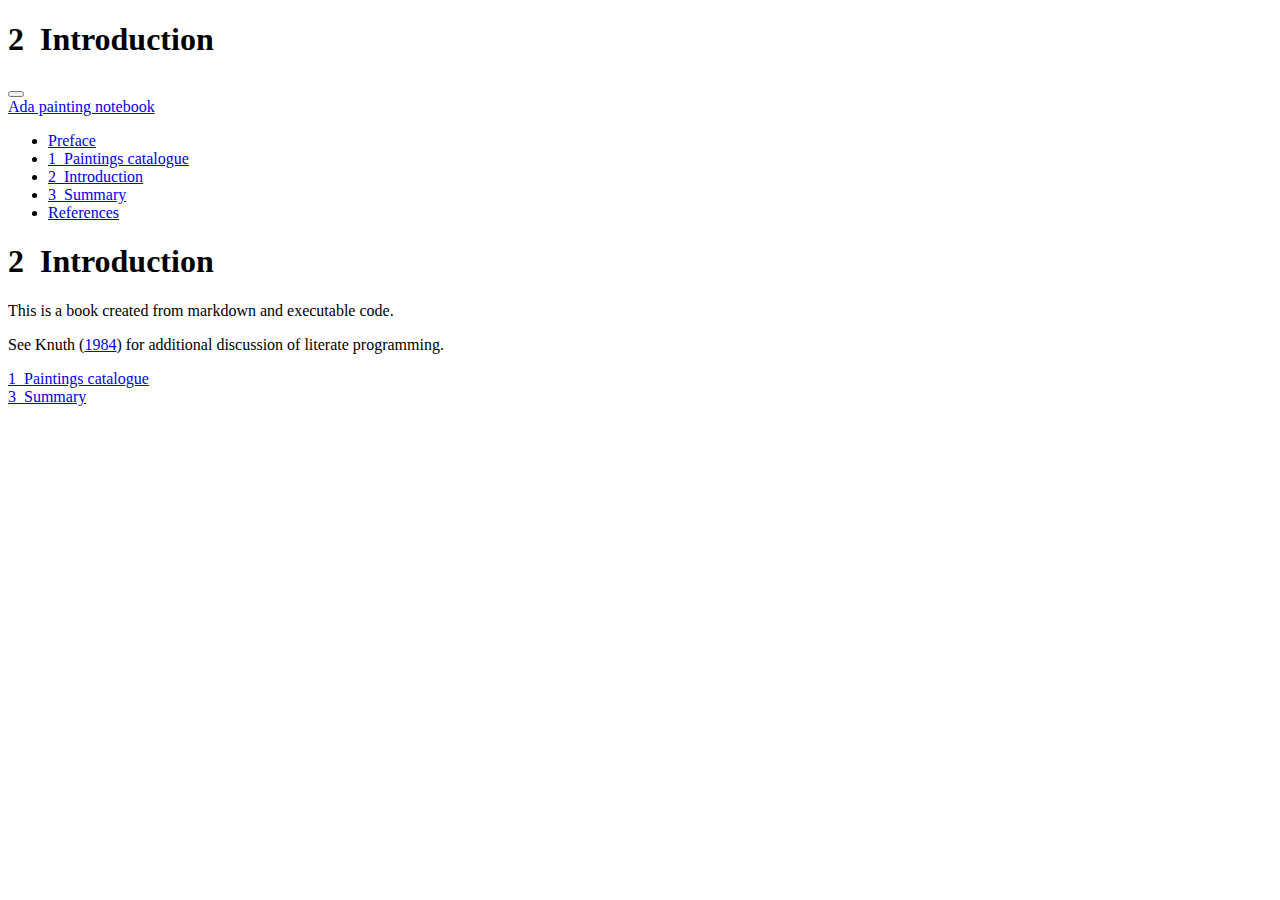
==== docs/intro.html @ fbb57a57 "render" ====
<!DOCTYPE html>
<html xmlns="http://www.w3.org/1999/xhtml" lang="en" xml:lang="en"><head>

<meta charset="utf-8">
<meta name="generator" content="quarto-1.2.475">

<meta name="viewport" content="width=device-width, initial-scale=1.0, user-scalable=yes">


<title>Ada painting notebook - 2&nbsp; Introduction</title>
<style>
code{white-space: pre-wrap;}
span.smallcaps{font-variant: small-caps;}
div.columns{display: flex; gap: min(4vw, 1.5em);}
div.column{flex: auto; overflow-x: auto;}
div.hanging-indent{margin-left: 1.5em; text-indent: -1.5em;}
ul.task-list{list-style: none;}
ul.task-list li input[type="checkbox"] {
  width: 0.8em;
  margin: 0 0.8em 0.2em -1.6em;
  vertical-align: middle;
}
div.csl-bib-body { }
div.csl-entry {
  clear: both;
}
.hanging div.csl-entry {
  margin-left:2em;
  text-indent:-2em;
}
div.csl-left-margin {
  min-width:2em;
  float:left;
}
div.csl-right-inline {
  margin-left:2em;
  padding-left:1em;
}
div.csl-indent {
  margin-left: 2em;
}
</style>


<script src="site_libs/quarto-nav/quarto-nav.js"></script>
<script src="site_libs/quarto-nav/headroom.min.js"></script>
<script src="site_libs/clipboard/clipboard.min.js"></script>
<script src="site_libs/quarto-search/autocomplete.umd.js"></script>
<script src="site_libs/quarto-search/fuse.min.js"></script>
<script src="site_libs/quarto-search/quarto-search.js"></script>
<meta name="quarto:offset" content="./">
<link href="./summary.html" rel="next">
<link href="./paintings.html" rel="prev">
<script src="site_libs/quarto-html/quarto.js"></script>
<script src="site_libs/quarto-html/popper.min.js"></script>
<script src="site_libs/quarto-html/tippy.umd.min.js"></script>
<script src="site_libs/quarto-html/anchor.min.js"></script>
<link href="site_libs/quarto-html/tippy.css" rel="stylesheet">
<link href="site_libs/quarto-html/quarto-syntax-highlighting.css" rel="stylesheet" id="quarto-text-highlighting-styles">
<script src="site_libs/bootstrap/bootstrap.min.js"></script>
<link href="site_libs/bootstrap/bootstrap-icons.css" rel="stylesheet">
<link href="site_libs/bootstrap/bootstrap.min.css" rel="stylesheet" id="quarto-bootstrap" data-mode="light">
<script id="quarto-search-options" type="application/json">{
  "location": "sidebar",
  "copy-button": false,
  "collapse-after": 3,
  "panel-placement": "start",
  "type": "textbox",
  "limit": 20,
  "language": {
    "search-no-results-text": "No results",
    "search-matching-documents-text": "matching documents",
    "search-copy-link-title": "Copy link to search",
    "search-hide-matches-text": "Hide additional matches",
    "search-more-match-text": "more match in this document",
    "search-more-matches-text": "more matches in this document",
    "search-clear-button-title": "Clear",
    "search-detached-cancel-button-title": "Cancel",
    "search-submit-button-title": "Submit"
  }
}</script>


</head>

<body class="nav-sidebar floating">

<div id="quarto-search-results"></div>
  <header id="quarto-header" class="headroom fixed-top">
  <nav class="quarto-secondary-nav" data-bs-toggle="collapse" data-bs-target="#quarto-sidebar" aria-controls="quarto-sidebar" aria-expanded="false" aria-label="Toggle sidebar navigation" onclick="if (window.quartoToggleHeadroom) { window.quartoToggleHeadroom(); }">
    <div class="container-fluid d-flex justify-content-between">
      <h1 class="quarto-secondary-nav-title"><span class="chapter-number">2</span>&nbsp; <span class="chapter-title">Introduction</span></h1>
      <button type="button" class="quarto-btn-toggle btn" aria-label="Show secondary navigation">
        <i class="bi bi-chevron-right"></i>
      </button>
    </div>
  </nav>
</header>
<!-- content -->
<div id="quarto-content" class="quarto-container page-columns page-rows-contents page-layout-article">
<!-- sidebar -->
  <nav id="quarto-sidebar" class="sidebar collapse sidebar-navigation floating overflow-auto">
    <div class="pt-lg-2 mt-2 text-left sidebar-header">
    <div class="sidebar-title mb-0 py-0">
      <a href="./">Ada painting notebook</a> 
    </div>
      </div>
      <div class="mt-2 flex-shrink-0 align-items-center">
        <div class="sidebar-search">
        <div id="quarto-search" class="" title="Search"></div>
        </div>
      </div>
    <div class="sidebar-menu-container"> 
    <ul class="list-unstyled mt-1">
        <li class="sidebar-item">
  <div class="sidebar-item-container"> 
  <a href="./index.html" class="sidebar-item-text sidebar-link">Preface</a>
  </div>
</li>
        <li class="sidebar-item">
  <div class="sidebar-item-container"> 
  <a href="./paintings.html" class="sidebar-item-text sidebar-link"><span class="chapter-number">1</span>&nbsp; <span class="chapter-title">Paintings catalogue</span></a>
  </div>
</li>
        <li class="sidebar-item">
  <div class="sidebar-item-container"> 
  <a href="./intro.html" class="sidebar-item-text sidebar-link active"><span class="chapter-number">2</span>&nbsp; <span class="chapter-title">Introduction</span></a>
  </div>
</li>
        <li class="sidebar-item">
  <div class="sidebar-item-container"> 
  <a href="./summary.html" class="sidebar-item-text sidebar-link"><span class="chapter-number">3</span>&nbsp; <span class="chapter-title">Summary</span></a>
  </div>
</li>
        <li class="sidebar-item">
  <div class="sidebar-item-container"> 
  <a href="./references.html" class="sidebar-item-text sidebar-link">References</a>
  </div>
</li>
    </ul>
    </div>
</nav>
<!-- margin-sidebar -->
    <div id="quarto-margin-sidebar" class="sidebar margin-sidebar">
        
    </div>
<!-- main -->
<main class="content" id="quarto-document-content">

<header id="title-block-header" class="quarto-title-block default">
<div class="quarto-title">
<h1 class="title d-none d-lg-block"><span class="chapter-number">2</span>&nbsp; <span class="chapter-title">Introduction</span></h1>
</div>



<div class="quarto-title-meta">

    
  
    
  </div>
  

</header>

<p>This is a book created from markdown and executable code.</p>
<p>See <span class="citation" data-cites="knuth84">Knuth (<a href="references.html#ref-knuth84" role="doc-biblioref">1984</a>)</span> for additional discussion of literate programming.</p>


<div id="refs" class="references csl-bib-body hanging-indent" role="doc-bibliography" style="display: none">
<div id="ref-knuth84" class="csl-entry" role="doc-biblioentry">
Knuth, Donald E. 1984. <span>“Literate Programming.”</span> <em>Comput. J.</em> 27 (2): 97–111. <a href="https://doi.org/10.1093/comjnl/27.2.97">https://doi.org/10.1093/comjnl/27.2.97</a>.
</div>
</div>

</main> <!-- /main -->
<script id="quarto-html-after-body" type="application/javascript">
window.document.addEventListener("DOMContentLoaded", function (event) {
  const toggleBodyColorMode = (bsSheetEl) => {
    const mode = bsSheetEl.getAttribute("data-mode");
    const bodyEl = window.document.querySelector("body");
    if (mode === "dark") {
      bodyEl.classList.add("quarto-dark");
      bodyEl.classList.remove("quarto-light");
    } else {
      bodyEl.classList.add("quarto-light");
      bodyEl.classList.remove("quarto-dark");
    }
  }
  const toggleBodyColorPrimary = () => {
    const bsSheetEl = window.document.querySelector("link#quarto-bootstrap");
    if (bsSheetEl) {
      toggleBodyColorMode(bsSheetEl);
    }
  }
  toggleBodyColorPrimary();  
  const icon = "";
  const anchorJS = new window.AnchorJS();
  anchorJS.options = {
    placement: 'right',
    icon: icon
  };
  anchorJS.add('.anchored');
  const clipboard = new window.ClipboardJS('.code-copy-button', {
    target: function(trigger) {
      return trigger.previousElementSibling;
    }
  });
  clipboard.on('success', function(e) {
    // button target
    const button = e.trigger;
    // don't keep focus
    button.blur();
    // flash "checked"
    button.classList.add('code-copy-button-checked');
    var currentTitle = button.getAttribute("title");
    button.setAttribute("title", "Copied!");
    let tooltip;
    if (window.bootstrap) {
      button.setAttribute("data-bs-toggle", "tooltip");
      button.setAttribute("data-bs-placement", "left");
      button.setAttribute("data-bs-title", "Copied!");
      tooltip = new bootstrap.Tooltip(button, 
        { trigger: "manual", 
          customClass: "code-copy-button-tooltip",
          offset: [0, -8]});
      tooltip.show();    
    }
    setTimeout(function() {
      if (tooltip) {
        tooltip.hide();
        button.removeAttribute("data-bs-title");
        button.removeAttribute("data-bs-toggle");
        button.removeAttribute("data-bs-placement");
      }
      button.setAttribute("title", currentTitle);
      button.classList.remove('code-copy-button-checked');
    }, 1000);
    // clear code selection
    e.clearSelection();
  });
  function tippyHover(el, contentFn) {
    const config = {
      allowHTML: true,
      content: contentFn,
      maxWidth: 500,
      delay: 100,
      arrow: false,
      appendTo: function(el) {
          return el.parentElement;
      },
      interactive: true,
      interactiveBorder: 10,
      theme: 'quarto',
      placement: 'bottom-start'
    };
    window.tippy(el, config); 
  }
  const noterefs = window.document.querySelectorAll('a[role="doc-noteref"]');
  for (var i=0; i<noterefs.length; i++) {
    const ref = noterefs[i];
    tippyHover(ref, function() {
      // use id or data attribute instead here
      let href = ref.getAttribute('data-footnote-href') || ref.getAttribute('href');
      try { href = new URL(href).hash; } catch {}
      const id = href.replace(/^#\/?/, "");
      const note = window.document.getElementById(id);
      return note.innerHTML;
    });
  }
  const findCites = (el) => {
    const parentEl = el.parentElement;
    if (parentEl) {
      const cites = parentEl.dataset.cites;
      if (cites) {
        return {
          el,
          cites: cites.split(' ')
        };
      } else {
        return findCites(el.parentElement)
      }
    } else {
      return undefined;
    }
  };
  var bibliorefs = window.document.querySelectorAll('a[role="doc-biblioref"]');
  for (var i=0; i<bibliorefs.length; i++) {
    const ref = bibliorefs[i];
    const citeInfo = findCites(ref);
    if (citeInfo) {
      tippyHover(citeInfo.el, function() {
        var popup = window.document.createElement('div');
        citeInfo.cites.forEach(function(cite) {
          var citeDiv = window.document.createElement('div');
          citeDiv.classList.add('hanging-indent');
          citeDiv.classList.add('csl-entry');
          var biblioDiv = window.document.getElementById('ref-' + cite);
          if (biblioDiv) {
            citeDiv.innerHTML = biblioDiv.innerHTML;
          }
          popup.appendChild(citeDiv);
        });
        return popup.innerHTML;
      });
    }
  }
});
</script>
<nav class="page-navigation">
  <div class="nav-page nav-page-previous">
      <a href="./paintings.html" class="pagination-link">
        <i class="bi bi-arrow-left-short"></i> <span class="nav-page-text"><span class="chapter-number">1</span>&nbsp; <span class="chapter-title">Paintings catalogue</span></span>
      </a>          
  </div>
  <div class="nav-page nav-page-next">
      <a href="./summary.html" class="pagination-link">
        <span class="nav-page-text"><span class="chapter-number">3</span>&nbsp; <span class="chapter-title">Summary</span></span> <i class="bi bi-arrow-right-short"></i>
      </a>
  </div>
</nav>
</div> <!-- /content -->



</body></html>
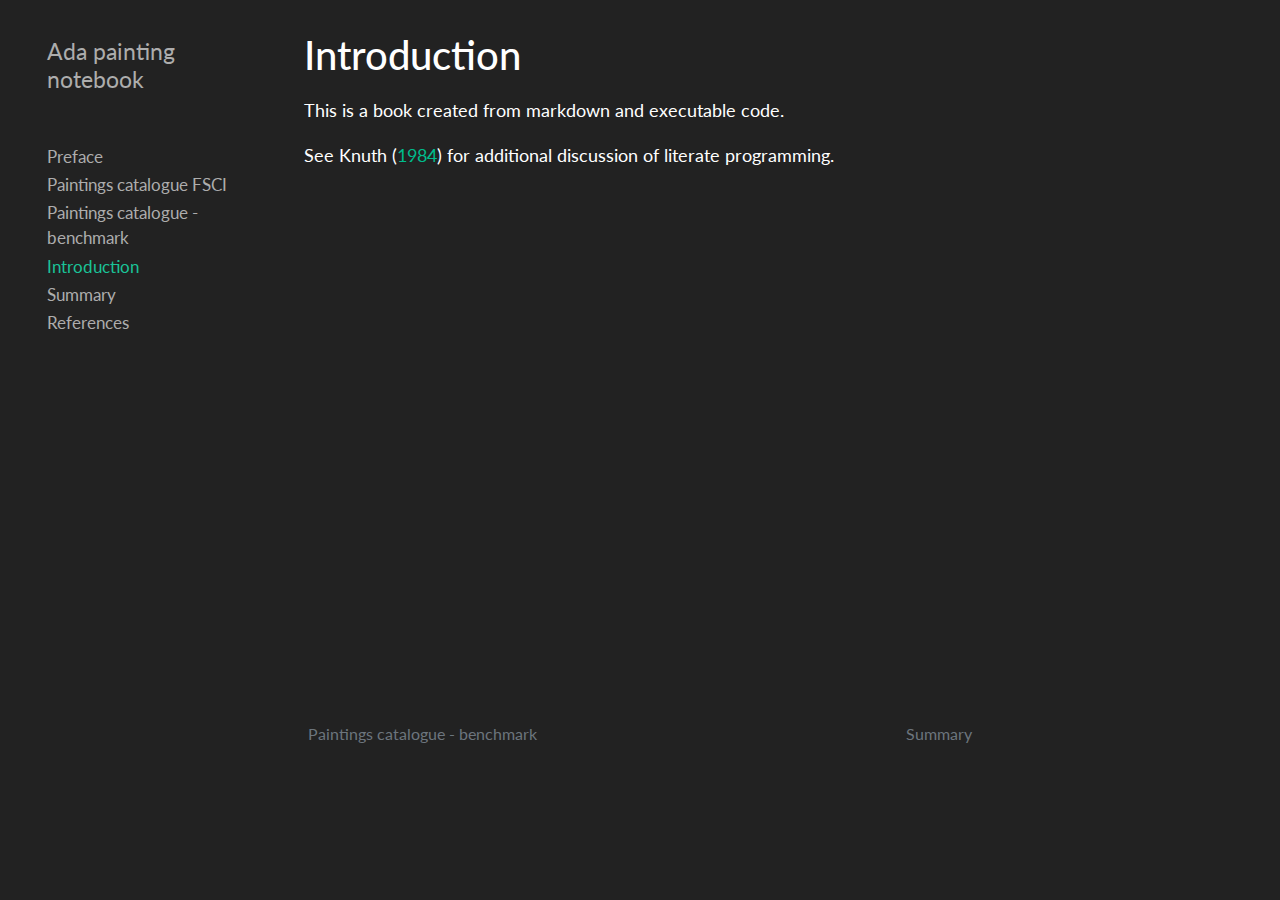
==== commit dfd97e33: "edit" ====
--- a/docs/intro.html
+++ b/docs/intro.html
@@ -7,7 +7,7 @@
 <meta name="viewport" content="width=device-width, initial-scale=1.0, user-scalable=yes">
 
 
-<title>Ada painting notebook - 2&nbsp; Introduction</title>
+<title>Ada painting notebook - 3&nbsp; Introduction</title>
 <style>
 code{white-space: pre-wrap;}
 span.smallcaps{font-variant: small-caps;}
@@ -56,10 +56,10 @@
 <script src="site_libs/quarto-html/tippy.umd.min.js"></script>
 <script src="site_libs/quarto-html/anchor.min.js"></script>
 <link href="site_libs/quarto-html/tippy.css" rel="stylesheet">
-<link href="site_libs/quarto-html/quarto-syntax-highlighting.css" rel="stylesheet" id="quarto-text-highlighting-styles">
+<link href="site_libs/quarto-html/quarto-syntax-highlighting-dark.css" rel="stylesheet" id="quarto-text-highlighting-styles">
 <script src="site_libs/bootstrap/bootstrap.min.js"></script>
 <link href="site_libs/bootstrap/bootstrap-icons.css" rel="stylesheet">
-<link href="site_libs/bootstrap/bootstrap.min.css" rel="stylesheet" id="quarto-bootstrap" data-mode="light">
+<link href="site_libs/bootstrap/bootstrap.min.css" rel="stylesheet" id="quarto-bootstrap" data-mode="dark">
 <script id="quarto-search-options" type="application/json">{
   "location": "sidebar",
   "copy-button": false,
@@ -79,6 +79,7 @@
     "search-submit-button-title": "Submit"
   }
 }</script>
+<script async="" src="https://hypothes.is/embed.js"></script>
 
 
 </head>
@@ -89,7 +90,7 @@
   <header id="quarto-header" class="headroom fixed-top">
   <nav class="quarto-secondary-nav" data-bs-toggle="collapse" data-bs-target="#quarto-sidebar" aria-controls="quarto-sidebar" aria-expanded="false" aria-label="Toggle sidebar navigation" onclick="if (window.quartoToggleHeadroom) { window.quartoToggleHeadroom(); }">
     <div class="container-fluid d-flex justify-content-between">
-      <h1 class="quarto-secondary-nav-title"><span class="chapter-number">2</span>&nbsp; <span class="chapter-title">Introduction</span></h1>
+      <h1 class="quarto-secondary-nav-title"><span class="chapter-title">Introduction</span></h1>
       <button type="button" class="quarto-btn-toggle btn" aria-label="Show secondary navigation">
         <i class="bi bi-chevron-right"></i>
       </button>
@@ -103,6 +104,30 @@
     <div class="pt-lg-2 mt-2 text-left sidebar-header">
     <div class="sidebar-title mb-0 py-0">
       <a href="./">Ada painting notebook</a> 
+        <div class="sidebar-tools-main">
+    <a href="https://github.com/mrchristian/ada-painting-notebook" title="Source Code" class="sidebar-tool px-1"><i class="bi bi-github"></i></a>
+    <a href="" title="Download" id="sidebar-tool-dropdown-0" class="sidebar-tool dropdown-toggle px-1" data-bs-toggle="dropdown" aria-expanded="false"><i class="bi bi-download"></i></a>
+    <ul class="dropdown-menu" aria-labelledby="sidebar-tool-dropdown-0">
+        <li>
+          <a class="dropdown-item sidebar-tools-main-item" href="./Ada-painting-notebook.pdf">
+            <i class="bi bi-bi-file-pdf pe-1"></i>
+          Download PDF
+          </a>
+        </li>
+        <li>
+          <a class="dropdown-item sidebar-tools-main-item" href="./Ada-painting-notebook.docx">
+            <i class="bi bi-bi-file-word pe-1"></i>
+          Download Docx
+          </a>
+        </li>
+        <li>
+          <a class="dropdown-item sidebar-tools-main-item" href="./Ada-painting-notebook.epub">
+            <i class="bi bi-bi-journal pe-1"></i>
+          Download ePub
+          </a>
+        </li>
+    </ul>
+</div>
     </div>
       </div>
       <div class="mt-2 flex-shrink-0 align-items-center">
@@ -119,17 +144,22 @@
 </li>
         <li class="sidebar-item">
   <div class="sidebar-item-container"> 
-  <a href="./paintings.html" class="sidebar-item-text sidebar-link"><span class="chapter-number">1</span>&nbsp; <span class="chapter-title">Paintings catalogue</span></a>
-  </div>
-</li>
-        <li class="sidebar-item">
-  <div class="sidebar-item-container"> 
-  <a href="./intro.html" class="sidebar-item-text sidebar-link active"><span class="chapter-number">2</span>&nbsp; <span class="chapter-title">Introduction</span></a>
-  </div>
-</li>
-        <li class="sidebar-item">
-  <div class="sidebar-item-container"> 
-  <a href="./summary.html" class="sidebar-item-text sidebar-link"><span class="chapter-number">3</span>&nbsp; <span class="chapter-title">Summary</span></a>
+  <a href="./paintings-fsci.html" class="sidebar-item-text sidebar-link"><span class="chapter-title">Paintings catalogue FSCI</span></a>
+  </div>
+</li>
+        <li class="sidebar-item">
+  <div class="sidebar-item-container"> 
+  <a href="./paintings.html" class="sidebar-item-text sidebar-link"><span class="chapter-title">Paintings catalogue - benchmark</span></a>
+  </div>
+</li>
+        <li class="sidebar-item">
+  <div class="sidebar-item-container"> 
+  <a href="./intro.html" class="sidebar-item-text sidebar-link active"><span class="chapter-title">Introduction</span></a>
+  </div>
+</li>
+        <li class="sidebar-item">
+  <div class="sidebar-item-container"> 
+  <a href="./summary.html" class="sidebar-item-text sidebar-link"><span class="chapter-title">Summary</span></a>
   </div>
 </li>
         <li class="sidebar-item">
@@ -149,7 +179,7 @@
 
 <header id="title-block-header" class="quarto-title-block default">
 <div class="quarto-title">
-<h1 class="title d-none d-lg-block"><span class="chapter-number">2</span>&nbsp; <span class="chapter-title">Introduction</span></h1>
+<h1 class="title d-none d-lg-block"><span class="chapter-title">Introduction</span></h1>
 </div>
 
 
@@ -311,12 +341,12 @@
 <nav class="page-navigation">
   <div class="nav-page nav-page-previous">
       <a href="./paintings.html" class="pagination-link">
-        <i class="bi bi-arrow-left-short"></i> <span class="nav-page-text"><span class="chapter-number">1</span>&nbsp; <span class="chapter-title">Paintings catalogue</span></span>
+        <i class="bi bi-arrow-left-short"></i> <span class="nav-page-text"><span class="chapter-title">Paintings catalogue - benchmark</span></span>
       </a>          
   </div>
   <div class="nav-page nav-page-next">
       <a href="./summary.html" class="pagination-link">
-        <span class="nav-page-text"><span class="chapter-number">3</span>&nbsp; <span class="chapter-title">Summary</span></span> <i class="bi bi-arrow-right-short"></i>
+        <span class="nav-page-text"><span class="chapter-title">Summary</span></span> <i class="bi bi-arrow-right-short"></i>
       </a>
   </div>
 </nav>
--- a/docs/site_libs/quarto-html/quarto-syntax-highlighting-dark.css
+++ b/docs/site_libs/quarto-html/quarto-syntax-highlighting-dark.css
@@ -0,0 +1,187 @@
+/* quarto syntax highlight colors */
+:root {
+  --quarto-hl-al-color: #f07178;
+  --quarto-hl-an-color: #d4d0ab;
+  --quarto-hl-at-color: #00e0e0;
+  --quarto-hl-bn-color: #d4d0ab;
+  --quarto-hl-bu-color: #abe338;
+  --quarto-hl-ch-color: #abe338;
+  --quarto-hl-co-color: #f8f8f2;
+  --quarto-hl-cv-color: #ffd700;
+  --quarto-hl-cn-color: #ffd700;
+  --quarto-hl-cf-color: #ffa07a;
+  --quarto-hl-dt-color: #ffa07a;
+  --quarto-hl-dv-color: #d4d0ab;
+  --quarto-hl-do-color: #f8f8f2;
+  --quarto-hl-er-color: #f07178;
+  --quarto-hl-ex-color: #00e0e0;
+  --quarto-hl-fl-color: #d4d0ab;
+  --quarto-hl-fu-color: #ffa07a;
+  --quarto-hl-im-color: #abe338;
+  --quarto-hl-in-color: #d4d0ab;
+  --quarto-hl-kw-color: #ffa07a;
+  --quarto-hl-op-color: #ffa07a;
+  --quarto-hl-ot-color: #00e0e0;
+  --quarto-hl-pp-color: #dcc6e0;
+  --quarto-hl-re-color: #00e0e0;
+  --quarto-hl-sc-color: #abe338;
+  --quarto-hl-ss-color: #abe338;
+  --quarto-hl-st-color: #abe338;
+  --quarto-hl-va-color: #00e0e0;
+  --quarto-hl-vs-color: #abe338;
+  --quarto-hl-wa-color: #dcc6e0;
+}
+
+/* other quarto variables */
+:root {
+  --quarto-font-monospace: SFMono-Regular, Menlo, Monaco, Consolas, "Liberation Mono", "Courier New", monospace;
+}
+
+code span.al {
+  font-weight: bold;
+  color: #f07178;
+}
+
+code span.an {
+  color: #d4d0ab;
+}
+
+code span.at {
+  color: #00e0e0;
+}
+
+code span.bn {
+  color: #d4d0ab;
+}
+
+code span.bu {
+  color: #abe338;
+}
+
+code span.ch {
+  color: #abe338;
+}
+
+code span.co {
+  font-style: italic;
+  color: #f8f8f2;
+}
+
+code span.cv {
+  color: #ffd700;
+}
+
+code span.cn {
+  color: #ffd700;
+}
+
+code span.cf {
+  font-weight: bold;
+  color: #ffa07a;
+}
+
+code span.dt {
+  color: #ffa07a;
+}
+
+code span.dv {
+  color: #d4d0ab;
+}
+
+code span.do {
+  color: #f8f8f2;
+}
+
+code span.er {
+  color: #f07178;
+  text-decoration: underline;
+}
+
+code span.ex {
+  font-weight: bold;
+  color: #00e0e0;
+}
+
+code span.fl {
+  color: #d4d0ab;
+}
+
+code span.fu {
+  color: #ffa07a;
+}
+
+code span.im {
+  color: #abe338;
+}
+
+code span.in {
+  color: #d4d0ab;
+}
+
+code span.kw {
+  font-weight: bold;
+  color: #ffa07a;
+}
+
+pre > code.sourceCode > span {
+  color: #f8f8f2;
+}
+
+code span {
+  color: #f8f8f2;
+}
+
+code.sourceCode > span {
+  color: #f8f8f2;
+}
+
+div.sourceCode,
+div.sourceCode pre.sourceCode {
+  color: #f8f8f2;
+}
+
+code span.op {
+  color: #ffa07a;
+}
+
+code span.ot {
+  color: #00e0e0;
+}
+
+code span.pp {
+  color: #dcc6e0;
+}
+
+code span.re {
+  color: #00e0e0;
+}
+
+code span.sc {
+  color: #abe338;
+}
+
+code span.ss {
+  color: #abe338;
+}
+
+code span.st {
+  color: #abe338;
+}
+
+code span.va {
+  color: #00e0e0;
+}
+
+code span.vs {
+  color: #abe338;
+}
+
+code span.wa {
+  color: #dcc6e0;
+}
+
+.prevent-inlining {
+  content: "</";
+}
+
+/*# sourceMappingURL=935a306eefa94366c21e1a970dddb765.css.map */
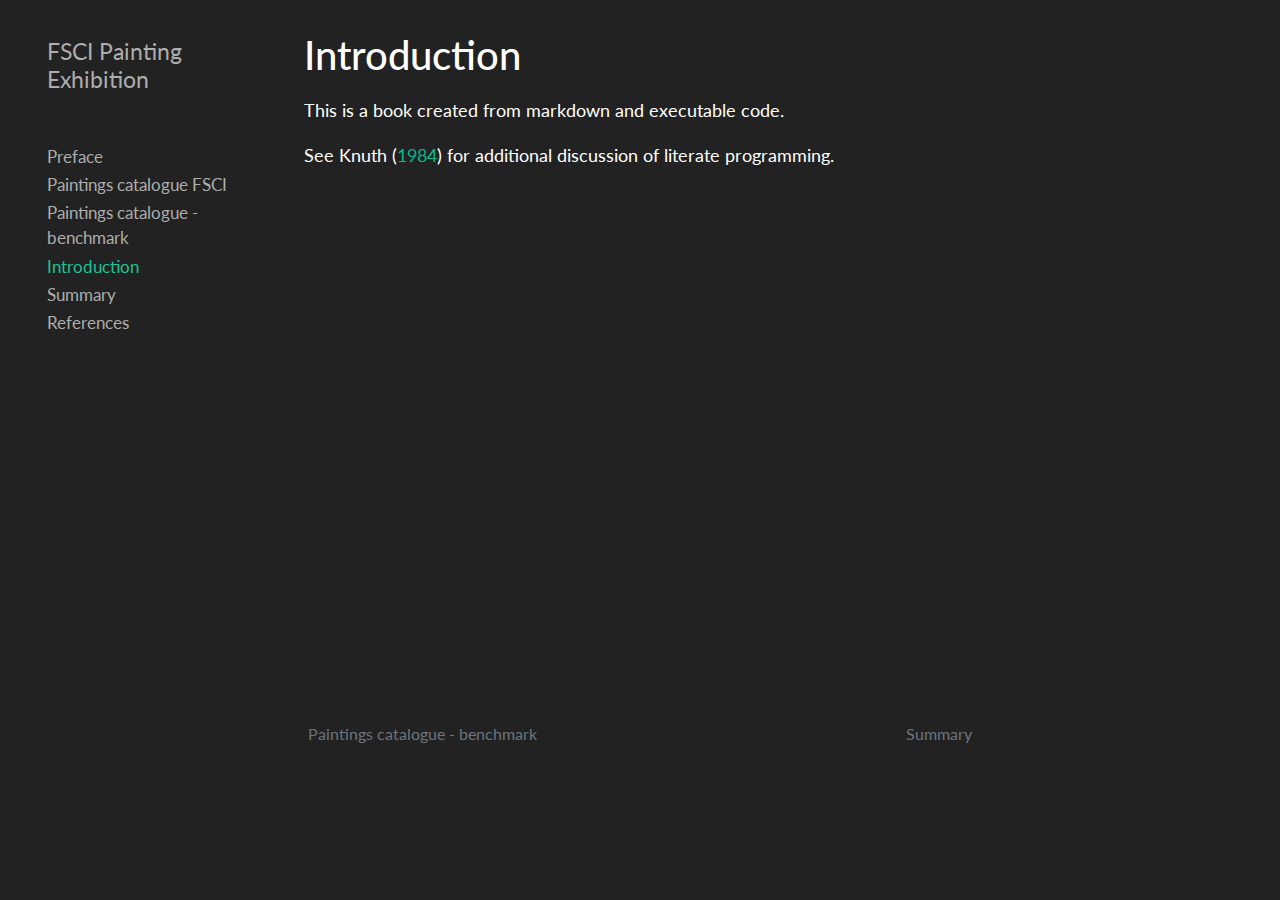
==== commit 138427ef: "collection change" ====
--- a/docs/intro.html
+++ b/docs/intro.html
@@ -7,7 +7,7 @@
 <meta name="viewport" content="width=device-width, initial-scale=1.0, user-scalable=yes">
 
 
-<title>Ada painting notebook - 3&nbsp; Introduction</title>
+<title>FSCI Painting Exhibition - 3&nbsp; Introduction</title>
 <style>
 code{white-space: pre-wrap;}
 span.smallcaps{font-variant: small-caps;}
@@ -103,25 +103,25 @@
   <nav id="quarto-sidebar" class="sidebar collapse sidebar-navigation floating overflow-auto">
     <div class="pt-lg-2 mt-2 text-left sidebar-header">
     <div class="sidebar-title mb-0 py-0">
-      <a href="./">Ada painting notebook</a> 
+      <a href="./">FSCI Painting Exhibition</a> 
         <div class="sidebar-tools-main">
     <a href="https://github.com/mrchristian/ada-painting-notebook" title="Source Code" class="sidebar-tool px-1"><i class="bi bi-github"></i></a>
     <a href="" title="Download" id="sidebar-tool-dropdown-0" class="sidebar-tool dropdown-toggle px-1" data-bs-toggle="dropdown" aria-expanded="false"><i class="bi bi-download"></i></a>
     <ul class="dropdown-menu" aria-labelledby="sidebar-tool-dropdown-0">
         <li>
-          <a class="dropdown-item sidebar-tools-main-item" href="./Ada-painting-notebook.pdf">
+          <a class="dropdown-item sidebar-tools-main-item" href="./FSCI-Painting-Exhibition.pdf">
             <i class="bi bi-bi-file-pdf pe-1"></i>
           Download PDF
           </a>
         </li>
         <li>
-          <a class="dropdown-item sidebar-tools-main-item" href="./Ada-painting-notebook.docx">
+          <a class="dropdown-item sidebar-tools-main-item" href="./FSCI-Painting-Exhibition.docx">
             <i class="bi bi-bi-file-word pe-1"></i>
           Download Docx
           </a>
         </li>
         <li>
-          <a class="dropdown-item sidebar-tools-main-item" href="./Ada-painting-notebook.epub">
+          <a class="dropdown-item sidebar-tools-main-item" href="./FSCI-Painting-Exhibition.epub">
             <i class="bi bi-bi-journal pe-1"></i>
           Download ePub
           </a>
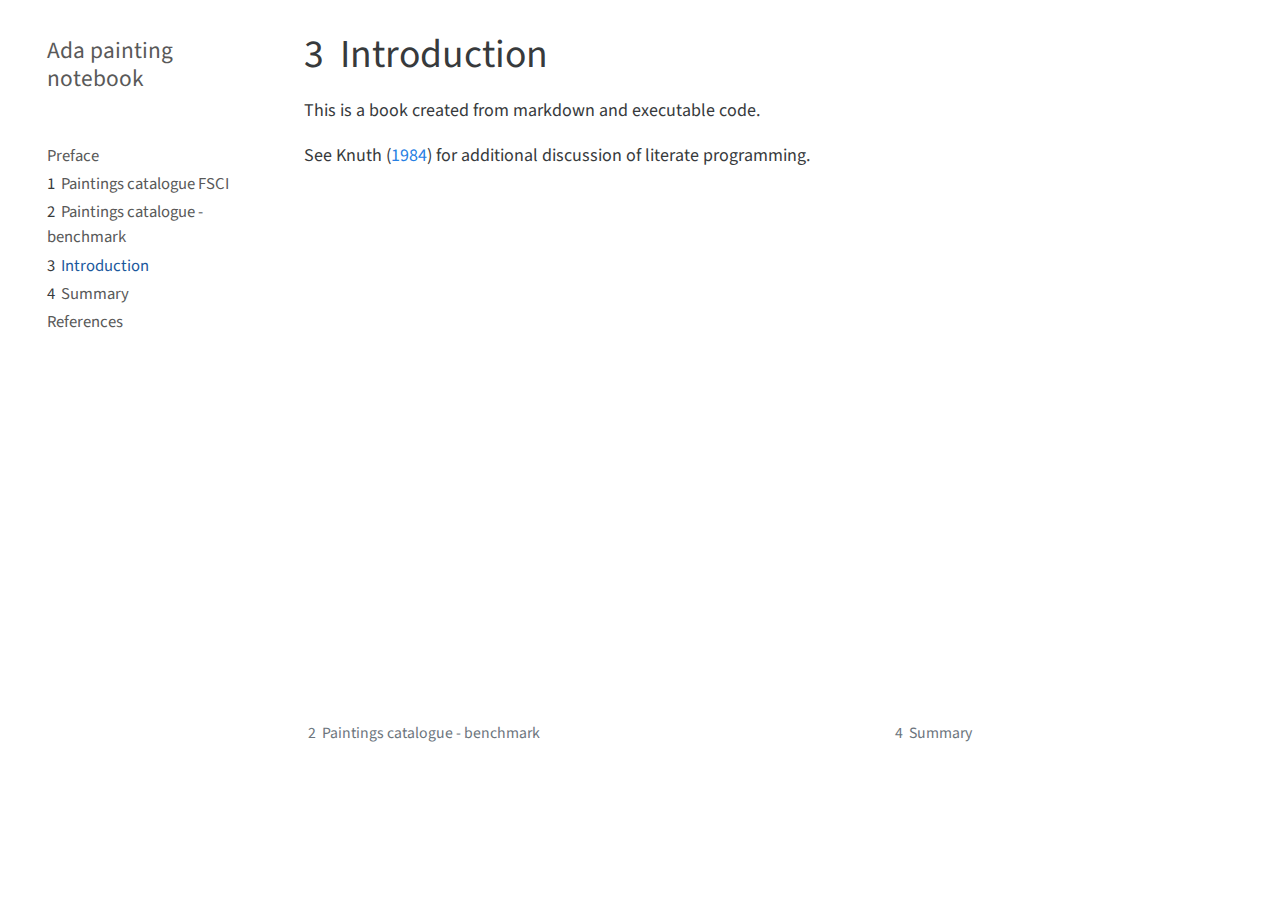
==== commit 6f882d37: "edits" ====
--- a/docs/intro.html
+++ b/docs/intro.html
@@ -7,7 +7,7 @@
 <meta name="viewport" content="width=device-width, initial-scale=1.0, user-scalable=yes">
 
 
-<title>FSCI Painting Exhibition - 3&nbsp; Introduction</title>
+<title>Ada painting notebook - 3&nbsp; Introduction</title>
 <style>
 code{white-space: pre-wrap;}
 span.smallcaps{font-variant: small-caps;}
@@ -56,10 +56,10 @@
 <script src="site_libs/quarto-html/tippy.umd.min.js"></script>
 <script src="site_libs/quarto-html/anchor.min.js"></script>
 <link href="site_libs/quarto-html/tippy.css" rel="stylesheet">
-<link href="site_libs/quarto-html/quarto-syntax-highlighting-dark.css" rel="stylesheet" id="quarto-text-highlighting-styles">
+<link href="site_libs/quarto-html/quarto-syntax-highlighting.css" rel="stylesheet" id="quarto-text-highlighting-styles">
 <script src="site_libs/bootstrap/bootstrap.min.js"></script>
 <link href="site_libs/bootstrap/bootstrap-icons.css" rel="stylesheet">
-<link href="site_libs/bootstrap/bootstrap.min.css" rel="stylesheet" id="quarto-bootstrap" data-mode="dark">
+<link href="site_libs/bootstrap/bootstrap.min.css" rel="stylesheet" id="quarto-bootstrap" data-mode="light">
 <script id="quarto-search-options" type="application/json">{
   "location": "sidebar",
   "copy-button": false,
@@ -79,7 +79,6 @@
     "search-submit-button-title": "Submit"
   }
 }</script>
-<script async="" src="https://hypothes.is/embed.js"></script>
 
 
 </head>
@@ -90,7 +89,7 @@
   <header id="quarto-header" class="headroom fixed-top">
   <nav class="quarto-secondary-nav" data-bs-toggle="collapse" data-bs-target="#quarto-sidebar" aria-controls="quarto-sidebar" aria-expanded="false" aria-label="Toggle sidebar navigation" onclick="if (window.quartoToggleHeadroom) { window.quartoToggleHeadroom(); }">
     <div class="container-fluid d-flex justify-content-between">
-      <h1 class="quarto-secondary-nav-title"><span class="chapter-title">Introduction</span></h1>
+      <h1 class="quarto-secondary-nav-title"><span class="chapter-number">3</span>&nbsp; <span class="chapter-title">Introduction</span></h1>
       <button type="button" class="quarto-btn-toggle btn" aria-label="Show secondary navigation">
         <i class="bi bi-chevron-right"></i>
       </button>
@@ -103,31 +102,7 @@
   <nav id="quarto-sidebar" class="sidebar collapse sidebar-navigation floating overflow-auto">
     <div class="pt-lg-2 mt-2 text-left sidebar-header">
     <div class="sidebar-title mb-0 py-0">
-      <a href="./">FSCI Painting Exhibition</a> 
-        <div class="sidebar-tools-main">
-    <a href="https://github.com/mrchristian/ada-painting-notebook" title="Source Code" class="sidebar-tool px-1"><i class="bi bi-github"></i></a>
-    <a href="" title="Download" id="sidebar-tool-dropdown-0" class="sidebar-tool dropdown-toggle px-1" data-bs-toggle="dropdown" aria-expanded="false"><i class="bi bi-download"></i></a>
-    <ul class="dropdown-menu" aria-labelledby="sidebar-tool-dropdown-0">
-        <li>
-          <a class="dropdown-item sidebar-tools-main-item" href="./FSCI-Painting-Exhibition.pdf">
-            <i class="bi bi-bi-file-pdf pe-1"></i>
-          Download PDF
-          </a>
-        </li>
-        <li>
-          <a class="dropdown-item sidebar-tools-main-item" href="./FSCI-Painting-Exhibition.docx">
-            <i class="bi bi-bi-file-word pe-1"></i>
-          Download Docx
-          </a>
-        </li>
-        <li>
-          <a class="dropdown-item sidebar-tools-main-item" href="./FSCI-Painting-Exhibition.epub">
-            <i class="bi bi-bi-journal pe-1"></i>
-          Download ePub
-          </a>
-        </li>
-    </ul>
-</div>
+      <a href="./">Ada painting notebook</a> 
     </div>
       </div>
       <div class="mt-2 flex-shrink-0 align-items-center">
@@ -144,22 +119,22 @@
 </li>
         <li class="sidebar-item">
   <div class="sidebar-item-container"> 
-  <a href="./paintings-fsci.html" class="sidebar-item-text sidebar-link"><span class="chapter-title">Paintings catalogue FSCI</span></a>
-  </div>
-</li>
-        <li class="sidebar-item">
-  <div class="sidebar-item-container"> 
-  <a href="./paintings.html" class="sidebar-item-text sidebar-link"><span class="chapter-title">Paintings catalogue - benchmark</span></a>
-  </div>
-</li>
-        <li class="sidebar-item">
-  <div class="sidebar-item-container"> 
-  <a href="./intro.html" class="sidebar-item-text sidebar-link active"><span class="chapter-title">Introduction</span></a>
-  </div>
-</li>
-        <li class="sidebar-item">
-  <div class="sidebar-item-container"> 
-  <a href="./summary.html" class="sidebar-item-text sidebar-link"><span class="chapter-title">Summary</span></a>
+  <a href="./paintings-fsci.html" class="sidebar-item-text sidebar-link"><span class="chapter-number">1</span>&nbsp; <span class="chapter-title">Paintings catalogue FSCI</span></a>
+  </div>
+</li>
+        <li class="sidebar-item">
+  <div class="sidebar-item-container"> 
+  <a href="./paintings.html" class="sidebar-item-text sidebar-link"><span class="chapter-number">2</span>&nbsp; <span class="chapter-title">Paintings catalogue - benchmark</span></a>
+  </div>
+</li>
+        <li class="sidebar-item">
+  <div class="sidebar-item-container"> 
+  <a href="./intro.html" class="sidebar-item-text sidebar-link active"><span class="chapter-number">3</span>&nbsp; <span class="chapter-title">Introduction</span></a>
+  </div>
+</li>
+        <li class="sidebar-item">
+  <div class="sidebar-item-container"> 
+  <a href="./summary.html" class="sidebar-item-text sidebar-link"><span class="chapter-number">4</span>&nbsp; <span class="chapter-title">Summary</span></a>
   </div>
 </li>
         <li class="sidebar-item">
@@ -179,7 +154,7 @@
 
 <header id="title-block-header" class="quarto-title-block default">
 <div class="quarto-title">
-<h1 class="title d-none d-lg-block"><span class="chapter-title">Introduction</span></h1>
+<h1 class="title d-none d-lg-block"><span class="chapter-number">3</span>&nbsp; <span class="chapter-title">Introduction</span></h1>
 </div>
 
 
@@ -341,12 +316,12 @@
 <nav class="page-navigation">
   <div class="nav-page nav-page-previous">
       <a href="./paintings.html" class="pagination-link">
-        <i class="bi bi-arrow-left-short"></i> <span class="nav-page-text"><span class="chapter-title">Paintings catalogue - benchmark</span></span>
+        <i class="bi bi-arrow-left-short"></i> <span class="nav-page-text"><span class="chapter-number">2</span>&nbsp; <span class="chapter-title">Paintings catalogue - benchmark</span></span>
       </a>          
   </div>
   <div class="nav-page nav-page-next">
       <a href="./summary.html" class="pagination-link">
-        <span class="nav-page-text"><span class="chapter-title">Summary</span></span> <i class="bi bi-arrow-right-short"></i>
+        <span class="nav-page-text"><span class="chapter-number">4</span>&nbsp; <span class="chapter-title">Summary</span></span> <i class="bi bi-arrow-right-short"></i>
       </a>
   </div>
 </nav>
--- a/docs/site_libs/quarto-html/quarto-syntax-highlighting.css
+++ b/docs/site_libs/quarto-html/quarto-syntax-highlighting.css
@@ -0,0 +1,171 @@
+/* quarto syntax highlight colors */
+:root {
+  --quarto-hl-ot-color: #003B4F;
+  --quarto-hl-at-color: #657422;
+  --quarto-hl-ss-color: #20794D;
+  --quarto-hl-an-color: #5E5E5E;
+  --quarto-hl-fu-color: #4758AB;
+  --quarto-hl-st-color: #20794D;
+  --quarto-hl-cf-color: #003B4F;
+  --quarto-hl-op-color: #5E5E5E;
+  --quarto-hl-er-color: #AD0000;
+  --quarto-hl-bn-color: #AD0000;
+  --quarto-hl-al-color: #AD0000;
+  --quarto-hl-va-color: #111111;
+  --quarto-hl-bu-color: inherit;
+  --quarto-hl-ex-color: inherit;
+  --quarto-hl-pp-color: #AD0000;
+  --quarto-hl-in-color: #5E5E5E;
+  --quarto-hl-vs-color: #20794D;
+  --quarto-hl-wa-color: #5E5E5E;
+  --quarto-hl-do-color: #5E5E5E;
+  --quarto-hl-im-color: #00769E;
+  --quarto-hl-ch-color: #20794D;
+  --quarto-hl-dt-color: #AD0000;
+  --quarto-hl-fl-color: #AD0000;
+  --quarto-hl-co-color: #5E5E5E;
+  --quarto-hl-cv-color: #5E5E5E;
+  --quarto-hl-cn-color: #8f5902;
+  --quarto-hl-sc-color: #5E5E5E;
+  --quarto-hl-dv-color: #AD0000;
+  --quarto-hl-kw-color: #003B4F;
+}
+
+/* other quarto variables */
+:root {
+  --quarto-font-monospace: SFMono-Regular, Menlo, Monaco, Consolas, "Liberation Mono", "Courier New", monospace;
+}
+
+pre > code.sourceCode > span {
+  color: #003B4F;
+}
+
+code span {
+  color: #003B4F;
+}
+
+code.sourceCode > span {
+  color: #003B4F;
+}
+
+div.sourceCode,
+div.sourceCode pre.sourceCode {
+  color: #003B4F;
+}
+
+code span.ot {
+  color: #003B4F;
+}
+
+code span.at {
+  color: #657422;
+}
+
+code span.ss {
+  color: #20794D;
+}
+
+code span.an {
+  color: #5E5E5E;
+}
+
+code span.fu {
+  color: #4758AB;
+}
+
+code span.st {
+  color: #20794D;
+}
+
+code span.cf {
+  color: #003B4F;
+}
+
+code span.op {
+  color: #5E5E5E;
+}
+
+code span.er {
+  color: #AD0000;
+}
+
+code span.bn {
+  color: #AD0000;
+}
+
+code span.al {
+  color: #AD0000;
+}
+
+code span.va {
+  color: #111111;
+}
+
+code span.pp {
+  color: #AD0000;
+}
+
+code span.in {
+  color: #5E5E5E;
+}
+
+code span.vs {
+  color: #20794D;
+}
+
+code span.wa {
+  color: #5E5E5E;
+  font-style: italic;
+}
+
+code span.do {
+  color: #5E5E5E;
+  font-style: italic;
+}
+
+code span.im {
+  color: #00769E;
+}
+
+code span.ch {
+  color: #20794D;
+}
+
+code span.dt {
+  color: #AD0000;
+}
+
+code span.fl {
+  color: #AD0000;
+}
+
+code span.co {
+  color: #5E5E5E;
+}
+
+code span.cv {
+  color: #5E5E5E;
+  font-style: italic;
+}
+
+code span.cn {
+  color: #8f5902;
+}
+
+code span.sc {
+  color: #5E5E5E;
+}
+
+code span.dv {
+  color: #AD0000;
+}
+
+code span.kw {
+  color: #003B4F;
+}
+
+.prevent-inlining {
+  content: "</";
+}
+
+/*# sourceMappingURL=debc5d5d77c3f9108843748ff7464032.css.map */
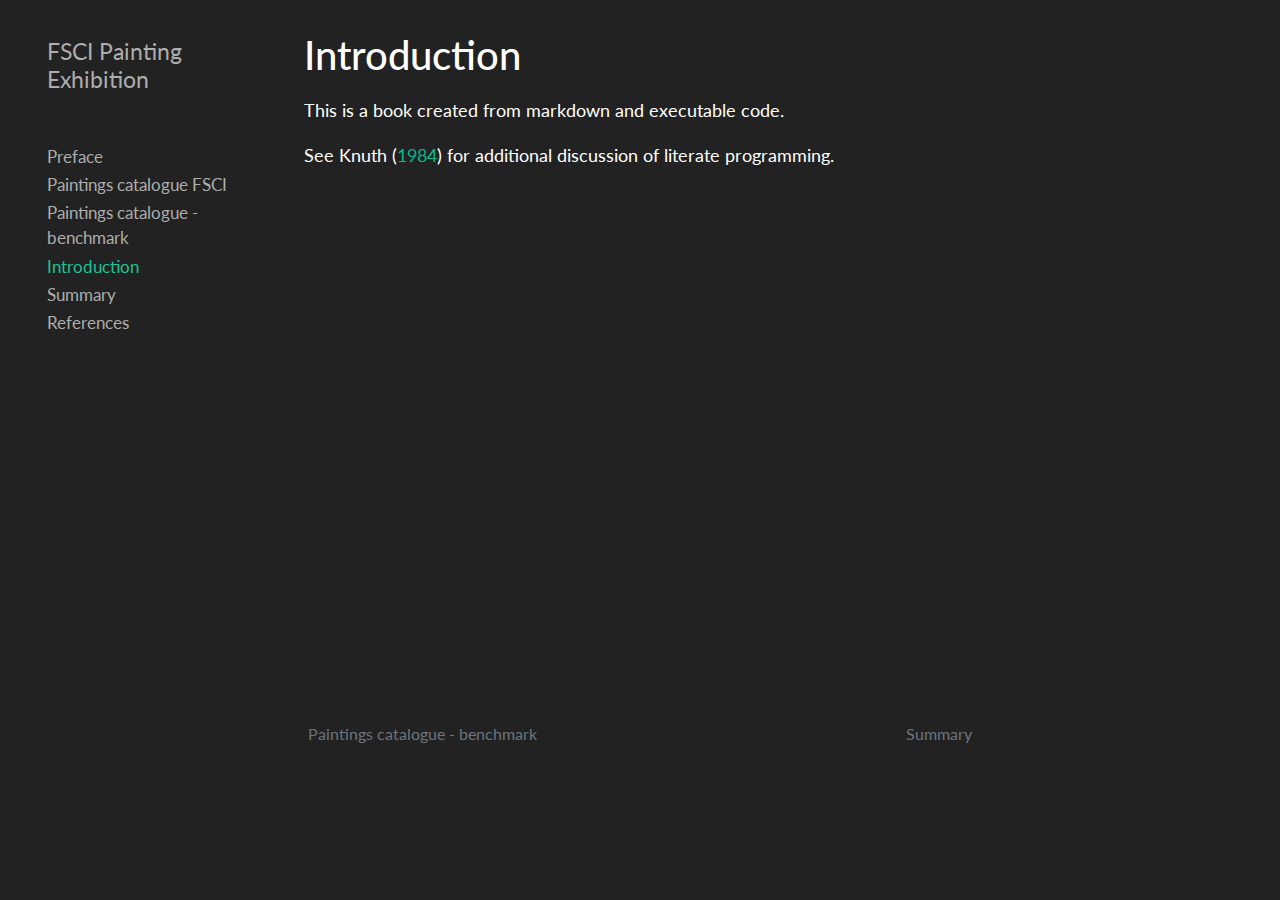
==== commit d0fce8a0: "theme" ====
--- a/docs/intro.html
+++ b/docs/intro.html
@@ -7,7 +7,7 @@
 <meta name="viewport" content="width=device-width, initial-scale=1.0, user-scalable=yes">
 
 
-<title>Ada painting notebook - 3&nbsp; Introduction</title>
+<title>FSCI Painting Exhibition - 3&nbsp; Introduction</title>
 <style>
 code{white-space: pre-wrap;}
 span.smallcaps{font-variant: small-caps;}
@@ -56,10 +56,10 @@
 <script src="site_libs/quarto-html/tippy.umd.min.js"></script>
 <script src="site_libs/quarto-html/anchor.min.js"></script>
 <link href="site_libs/quarto-html/tippy.css" rel="stylesheet">
-<link href="site_libs/quarto-html/quarto-syntax-highlighting.css" rel="stylesheet" id="quarto-text-highlighting-styles">
+<link href="site_libs/quarto-html/quarto-syntax-highlighting-dark.css" rel="stylesheet" id="quarto-text-highlighting-styles">
 <script src="site_libs/bootstrap/bootstrap.min.js"></script>
 <link href="site_libs/bootstrap/bootstrap-icons.css" rel="stylesheet">
-<link href="site_libs/bootstrap/bootstrap.min.css" rel="stylesheet" id="quarto-bootstrap" data-mode="light">
+<link href="site_libs/bootstrap/bootstrap.min.css" rel="stylesheet" id="quarto-bootstrap" data-mode="dark">
 <script id="quarto-search-options" type="application/json">{
   "location": "sidebar",
   "copy-button": false,
@@ -79,6 +79,7 @@
     "search-submit-button-title": "Submit"
   }
 }</script>
+<script async="" src="https://hypothes.is/embed.js"></script>
 
 
 </head>
@@ -89,7 +90,7 @@
   <header id="quarto-header" class="headroom fixed-top">
   <nav class="quarto-secondary-nav" data-bs-toggle="collapse" data-bs-target="#quarto-sidebar" aria-controls="quarto-sidebar" aria-expanded="false" aria-label="Toggle sidebar navigation" onclick="if (window.quartoToggleHeadroom) { window.quartoToggleHeadroom(); }">
     <div class="container-fluid d-flex justify-content-between">
-      <h1 class="quarto-secondary-nav-title"><span class="chapter-number">3</span>&nbsp; <span class="chapter-title">Introduction</span></h1>
+      <h1 class="quarto-secondary-nav-title"><span class="chapter-title">Introduction</span></h1>
       <button type="button" class="quarto-btn-toggle btn" aria-label="Show secondary navigation">
         <i class="bi bi-chevron-right"></i>
       </button>
@@ -102,7 +103,31 @@
   <nav id="quarto-sidebar" class="sidebar collapse sidebar-navigation floating overflow-auto">
     <div class="pt-lg-2 mt-2 text-left sidebar-header">
     <div class="sidebar-title mb-0 py-0">
-      <a href="./">Ada painting notebook</a> 
+      <a href="./">FSCI Painting Exhibition</a> 
+        <div class="sidebar-tools-main">
+    <a href="https://github.com/mrchristian/ada-painting-notebook" title="Source Code" class="sidebar-tool px-1"><i class="bi bi-github"></i></a>
+    <a href="" title="Download" id="sidebar-tool-dropdown-0" class="sidebar-tool dropdown-toggle px-1" data-bs-toggle="dropdown" aria-expanded="false"><i class="bi bi-download"></i></a>
+    <ul class="dropdown-menu" aria-labelledby="sidebar-tool-dropdown-0">
+        <li>
+          <a class="dropdown-item sidebar-tools-main-item" href="./FSCI-Painting-Exhibition.pdf">
+            <i class="bi bi-bi-file-pdf pe-1"></i>
+          Download PDF
+          </a>
+        </li>
+        <li>
+          <a class="dropdown-item sidebar-tools-main-item" href="./FSCI-Painting-Exhibition.docx">
+            <i class="bi bi-bi-file-word pe-1"></i>
+          Download Docx
+          </a>
+        </li>
+        <li>
+          <a class="dropdown-item sidebar-tools-main-item" href="./FSCI-Painting-Exhibition.epub">
+            <i class="bi bi-bi-journal pe-1"></i>
+          Download ePub
+          </a>
+        </li>
+    </ul>
+</div>
     </div>
       </div>
       <div class="mt-2 flex-shrink-0 align-items-center">
@@ -119,22 +144,22 @@
 </li>
         <li class="sidebar-item">
   <div class="sidebar-item-container"> 
-  <a href="./paintings-fsci.html" class="sidebar-item-text sidebar-link"><span class="chapter-number">1</span>&nbsp; <span class="chapter-title">Paintings catalogue FSCI</span></a>
-  </div>
-</li>
-        <li class="sidebar-item">
-  <div class="sidebar-item-container"> 
-  <a href="./paintings.html" class="sidebar-item-text sidebar-link"><span class="chapter-number">2</span>&nbsp; <span class="chapter-title">Paintings catalogue - benchmark</span></a>
-  </div>
-</li>
-        <li class="sidebar-item">
-  <div class="sidebar-item-container"> 
-  <a href="./intro.html" class="sidebar-item-text sidebar-link active"><span class="chapter-number">3</span>&nbsp; <span class="chapter-title">Introduction</span></a>
-  </div>
-</li>
-        <li class="sidebar-item">
-  <div class="sidebar-item-container"> 
-  <a href="./summary.html" class="sidebar-item-text sidebar-link"><span class="chapter-number">4</span>&nbsp; <span class="chapter-title">Summary</span></a>
+  <a href="./paintings-fsci.html" class="sidebar-item-text sidebar-link"><span class="chapter-title">Paintings catalogue FSCI</span></a>
+  </div>
+</li>
+        <li class="sidebar-item">
+  <div class="sidebar-item-container"> 
+  <a href="./paintings.html" class="sidebar-item-text sidebar-link"><span class="chapter-title">Paintings catalogue - benchmark</span></a>
+  </div>
+</li>
+        <li class="sidebar-item">
+  <div class="sidebar-item-container"> 
+  <a href="./intro.html" class="sidebar-item-text sidebar-link active"><span class="chapter-title">Introduction</span></a>
+  </div>
+</li>
+        <li class="sidebar-item">
+  <div class="sidebar-item-container"> 
+  <a href="./summary.html" class="sidebar-item-text sidebar-link"><span class="chapter-title">Summary</span></a>
   </div>
 </li>
         <li class="sidebar-item">
@@ -154,7 +179,7 @@
 
 <header id="title-block-header" class="quarto-title-block default">
 <div class="quarto-title">
-<h1 class="title d-none d-lg-block"><span class="chapter-number">3</span>&nbsp; <span class="chapter-title">Introduction</span></h1>
+<h1 class="title d-none d-lg-block"><span class="chapter-title">Introduction</span></h1>
 </div>
 
 
@@ -316,12 +341,12 @@
 <nav class="page-navigation">
   <div class="nav-page nav-page-previous">
       <a href="./paintings.html" class="pagination-link">
-        <i class="bi bi-arrow-left-short"></i> <span class="nav-page-text"><span class="chapter-number">2</span>&nbsp; <span class="chapter-title">Paintings catalogue - benchmark</span></span>
+        <i class="bi bi-arrow-left-short"></i> <span class="nav-page-text"><span class="chapter-title">Paintings catalogue - benchmark</span></span>
       </a>          
   </div>
   <div class="nav-page nav-page-next">
       <a href="./summary.html" class="pagination-link">
-        <span class="nav-page-text"><span class="chapter-number">4</span>&nbsp; <span class="chapter-title">Summary</span></span> <i class="bi bi-arrow-right-short"></i>
+        <span class="nav-page-text"><span class="chapter-title">Summary</span></span> <i class="bi bi-arrow-right-short"></i>
       </a>
   </div>
 </nav>
--- a/docs/site_libs/quarto-html/quarto-syntax-highlighting-dark.css
+++ b/docs/site_libs/quarto-html/quarto-syntax-highlighting-dark.css
@@ -0,0 +1,187 @@
+/* quarto syntax highlight colors */
+:root {
+  --quarto-hl-al-color: #f07178;
+  --quarto-hl-an-color: #d4d0ab;
+  --quarto-hl-at-color: #00e0e0;
+  --quarto-hl-bn-color: #d4d0ab;
+  --quarto-hl-bu-color: #abe338;
+  --quarto-hl-ch-color: #abe338;
+  --quarto-hl-co-color: #f8f8f2;
+  --quarto-hl-cv-color: #ffd700;
+  --quarto-hl-cn-color: #ffd700;
+  --quarto-hl-cf-color: #ffa07a;
+  --quarto-hl-dt-color: #ffa07a;
+  --quarto-hl-dv-color: #d4d0ab;
+  --quarto-hl-do-color: #f8f8f2;
+  --quarto-hl-er-color: #f07178;
+  --quarto-hl-ex-color: #00e0e0;
+  --quarto-hl-fl-color: #d4d0ab;
+  --quarto-hl-fu-color: #ffa07a;
+  --quarto-hl-im-color: #abe338;
+  --quarto-hl-in-color: #d4d0ab;
+  --quarto-hl-kw-color: #ffa07a;
+  --quarto-hl-op-color: #ffa07a;
+  --quarto-hl-ot-color: #00e0e0;
+  --quarto-hl-pp-color: #dcc6e0;
+  --quarto-hl-re-color: #00e0e0;
+  --quarto-hl-sc-color: #abe338;
+  --quarto-hl-ss-color: #abe338;
+  --quarto-hl-st-color: #abe338;
+  --quarto-hl-va-color: #00e0e0;
+  --quarto-hl-vs-color: #abe338;
+  --quarto-hl-wa-color: #dcc6e0;
+}
+
+/* other quarto variables */
+:root {
+  --quarto-font-monospace: SFMono-Regular, Menlo, Monaco, Consolas, "Liberation Mono", "Courier New", monospace;
+}
+
+code span.al {
+  font-weight: bold;
+  color: #f07178;
+}
+
+code span.an {
+  color: #d4d0ab;
+}
+
+code span.at {
+  color: #00e0e0;
+}
+
+code span.bn {
+  color: #d4d0ab;
+}
+
+code span.bu {
+  color: #abe338;
+}
+
+code span.ch {
+  color: #abe338;
+}
+
+code span.co {
+  font-style: italic;
+  color: #f8f8f2;
+}
+
+code span.cv {
+  color: #ffd700;
+}
+
+code span.cn {
+  color: #ffd700;
+}
+
+code span.cf {
+  font-weight: bold;
+  color: #ffa07a;
+}
+
+code span.dt {
+  color: #ffa07a;
+}
+
+code span.dv {
+  color: #d4d0ab;
+}
+
+code span.do {
+  color: #f8f8f2;
+}
+
+code span.er {
+  color: #f07178;
+  text-decoration: underline;
+}
+
+code span.ex {
+  font-weight: bold;
+  color: #00e0e0;
+}
+
+code span.fl {
+  color: #d4d0ab;
+}
+
+code span.fu {
+  color: #ffa07a;
+}
+
+code span.im {
+  color: #abe338;
+}
+
+code span.in {
+  color: #d4d0ab;
+}
+
+code span.kw {
+  font-weight: bold;
+  color: #ffa07a;
+}
+
+pre > code.sourceCode > span {
+  color: #f8f8f2;
+}
+
+code span {
+  color: #f8f8f2;
+}
+
+code.sourceCode > span {
+  color: #f8f8f2;
+}
+
+div.sourceCode,
+div.sourceCode pre.sourceCode {
+  color: #f8f8f2;
+}
+
+code span.op {
+  color: #ffa07a;
+}
+
+code span.ot {
+  color: #00e0e0;
+}
+
+code span.pp {
+  color: #dcc6e0;
+}
+
+code span.re {
+  color: #00e0e0;
+}
+
+code span.sc {
+  color: #abe338;
+}
+
+code span.ss {
+  color: #abe338;
+}
+
+code span.st {
+  color: #abe338;
+}
+
+code span.va {
+  color: #00e0e0;
+}
+
+code span.vs {
+  color: #abe338;
+}
+
+code span.wa {
+  color: #dcc6e0;
+}
+
+.prevent-inlining {
+  content: "</";
+}
+
+/*# sourceMappingURL=935a306eefa94366c21e1a970dddb765.css.map */
